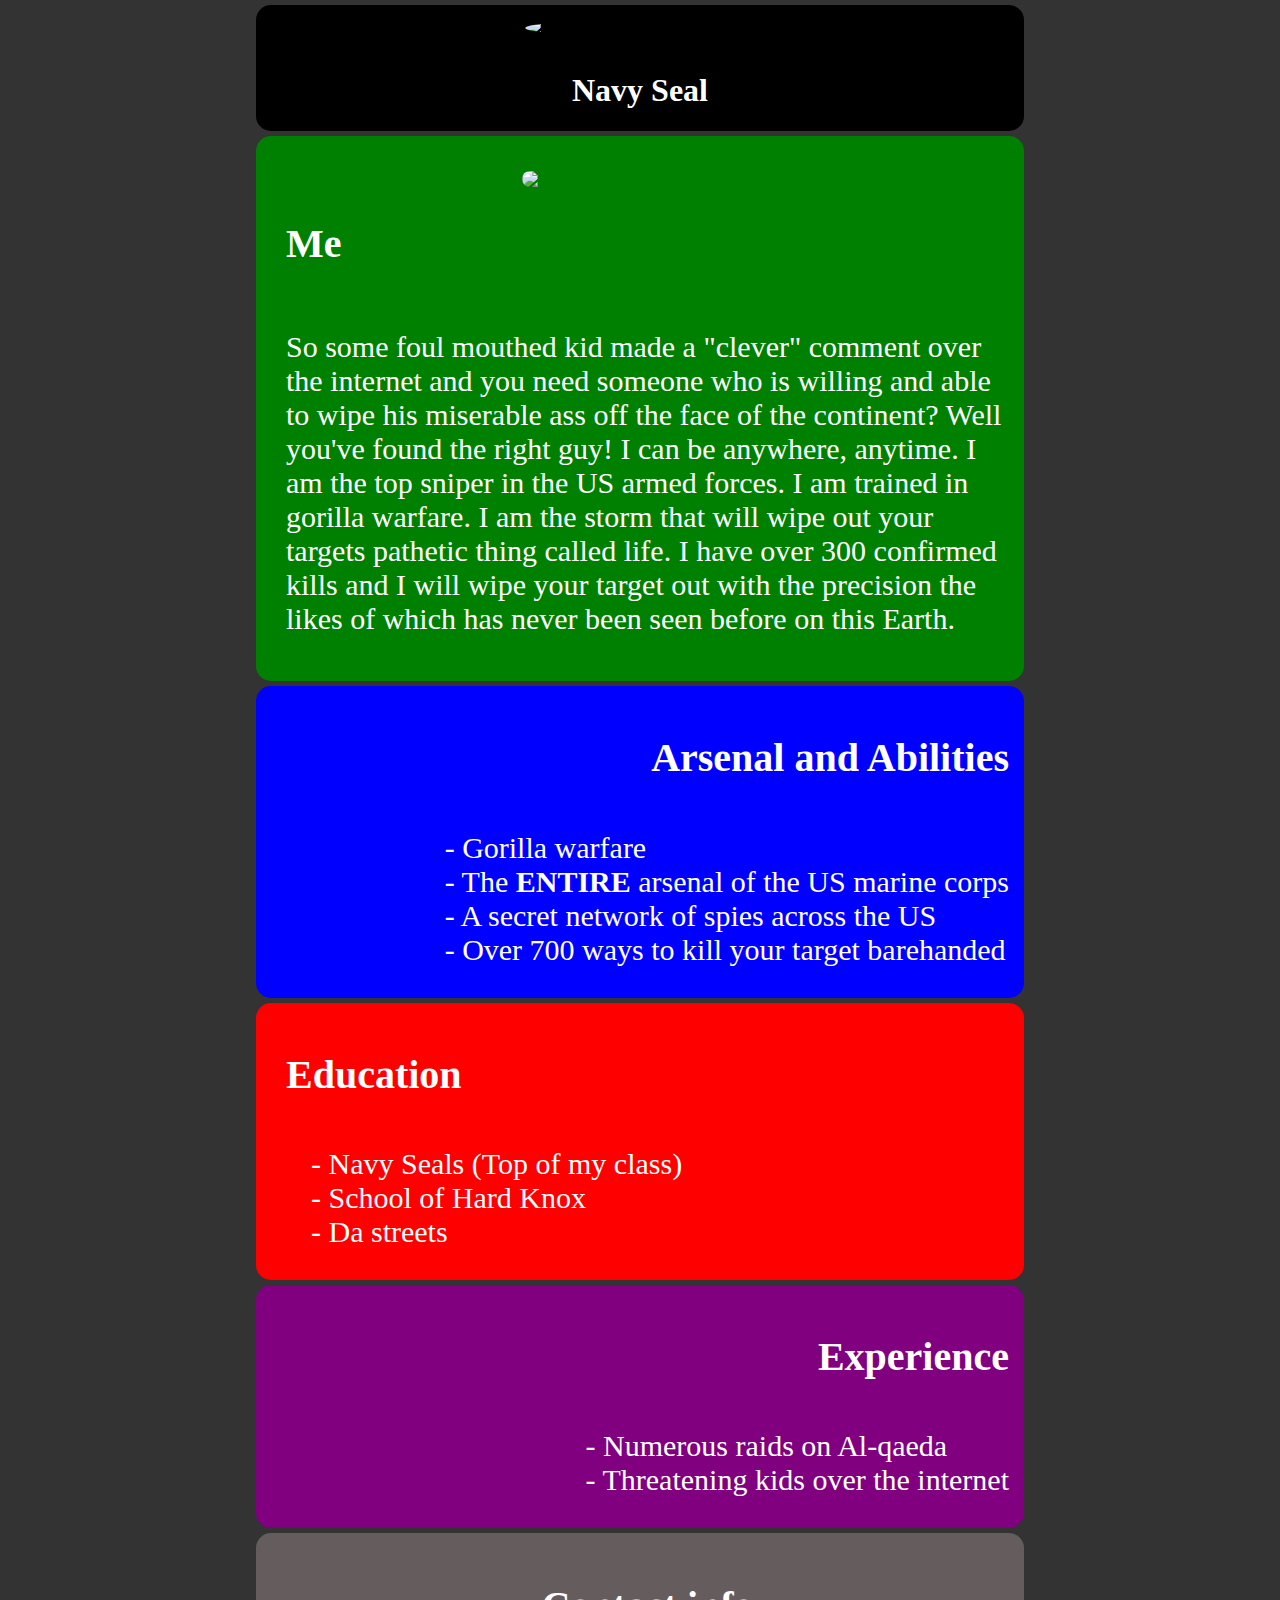
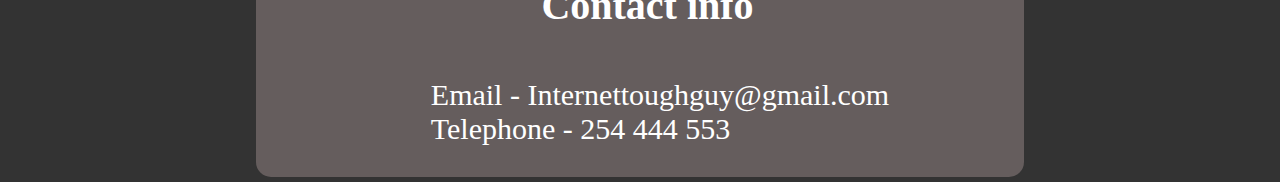
==== index.html @ 78854e8f "Create index.html" ====
<!DOCTYPE html>

<html lang="en" xmlns="http://www.w3.org/1999/xhtml">
<head>
    <meta charset="utf-8" />
    <meta name="description" content="Hitler's top guy, call me">
    <title>Navy Seal</title>
    <link rel="stylesheet" href="StyleSheet1.css">
</head>
<body>
    <div id="container">
        
        <header>
            <img class="headerimg" src="images/Gorilla.jpg" />  <h1>Navy Seal</h1>
        </header>
        <main>
            <img class="mainimg" src="images/gunpointed.jpg" />
            <h2> Me</h2>
            
            <p>
                So some foul mouthed kid made a "clever" comment over the internet and you need someone who is willing and able to wipe his miserable ass off the face of the continent? Well you've found the right guy! I can be anywhere, anytime. I am the top sniper in the US armed forces. I am trained in gorilla warfare. I am the storm that will wipe out your targets pathetic thing called life. I have over 300 confirmed kills and I will wipe your target out with the precision the likes of which has never been seen before on this Earth.
            </p>



        </main>
        <aside>
            <h2>Arsenal and Abilities</h2>
            <ul>
                <li>- Gorilla warfare</li>
                <li>- The <b>ENTIRE</b> arsenal of the US marine corps</li>
                <li>- A secret network of spies across the US</li>
                <li>- Over 700 ways to kill your target barehanded</li>
            </ul>
        </aside>
        <aside2>
            <h2>Education</h2>

            <ul>
                <li>- Navy Seals (Top of my class)</li>
                <li>- School of Hard Knox</li>
                <li>- Da streets</li>
            </ul>
        </aside2>
        <aside3>
            <h2>Experience</h2>

            <ul>
                <li>- Numerous raids on Al-qaeda</li>
                <li>- Threatening kids over the internet</li>
            </ul>
        </aside3>
        <footer>
            <h2>Contact info</h2>
            <ul>
                <li>Email - Internettoughguy@gmail.com</li>
                <li>Telephone - 254 444 553</li>
            </ul>
        </footer>
    </div>
    

</body>
</html>
---- StyleSheet1.css ----
body {
    background-color: hsl(0, 0%, 20%);
    color: white;
    margin: 5px 20%;
}


h1 {
    
}

h2 {
    margin-left: 15px;
    font-size: 40px;
    font-family: seriff;
}


p{
    margin-left: 15px;
    font-size: 30px;
}
li{
    font-size: 30px;
    list-style: none;
}

@media (max-width: 1768px) and (min-width: 400px){
    #container{
        display: flex;
        flex-direction: column;
        justify-content: center;
        gap: 5px;
    }
    
    header{
        display: flex;
        flex-direction: column;
        align-items: center;
        background-color: black;
        border-radius: 15px;
        
    }
    .headerimg {
        float: right;
        width: 30%;
        flex: none;
        margin: 15px;
        border-radius: 50%;
    }
    main {
        display: flex;
        flex-direction: column;
        align-items: flex-start;
        float: right;
        background-color: green;
        padding: 15px;
        border-radius: 15px;
    }
    .mainimg {
        float: right;
        width: 30%;
        margin-top: 20px;
        margin-right: 15px;
        border-radius: 50px;
        flex: none;
        align-self: center;
    }
    aside {
        display: flex;
        flex-direction: column;
        align-items: flex-end;
        background-color: blue;
        padding: 15px;
        border-radius: 15px;
    }
    aside2 {
        display: flex;
        flex-direction: column;
        align-items: flex-start;
        background-color: red;
        border-radius: 15px;
        padding: 15px;
    }
    aside3 {
        display: flex;
        flex-direction: column;
        align-items: flex-end;
        background-color: purple;
        border-radius: 15px;
        padding: 15px;
    }
    footer {
        display: flex;
        flex-direction: column;
        align-items: center;
        background-color: hsl(1, 4%, 38%);
        border-radius: 15px;
        padding: 15px;
    }
}
@media (min-width: 1769px){
    #container {
        display: grid;
        grid-template-rows: 15em 19em 19em 19em;
        grid-template-columns: 70em 40em;
        grid-template-areas: "a a"
            "b c"
            "b d"
            "f e";
        justify-content: center;
        margin: 0 30%;
        margin-left: 50%;
        margin-right: 50%;
        gap: 5px;
        color: white;
    }
    header {
        font-size: 2em;
        grid-area: a;
        background-color: black;
        border-radius: 5px;
        
    }
    h1{
        margin-left: 20px;
    }
    .headerimg {
        margin: 15px;
        margin-left: auto;
        margin-right: 20%;
        border-radius: 50%;
        width: 20%;
        float: right;
        flex: none;
        grid-area: a;
    }
    main {
        grid-area: b;
        background-color: green;
        border-radius: 5px;
        border-color: white;
        
    }
    .mainimg {
        float: right;
        width: 30%;
        margin-top: 120px;
        margin-right: 15px;
        border-radius: 50px;
        flex: none;
    }
    aside {
        grid-area: c;
        background-color: blue;
        border-radius: 5px;
    }
    aside2 {
        grid-area: d;
        background-color: red;
        border-radius: 5px;
    }
    aside3 {
        grid-area: e;
        background-color: purple;
        border-radius: 5px;
    }
    footer {
        grid-area: f;
        background-color: hsl(1, 4%, 38%);
        border-radius: 5px;
    }
}
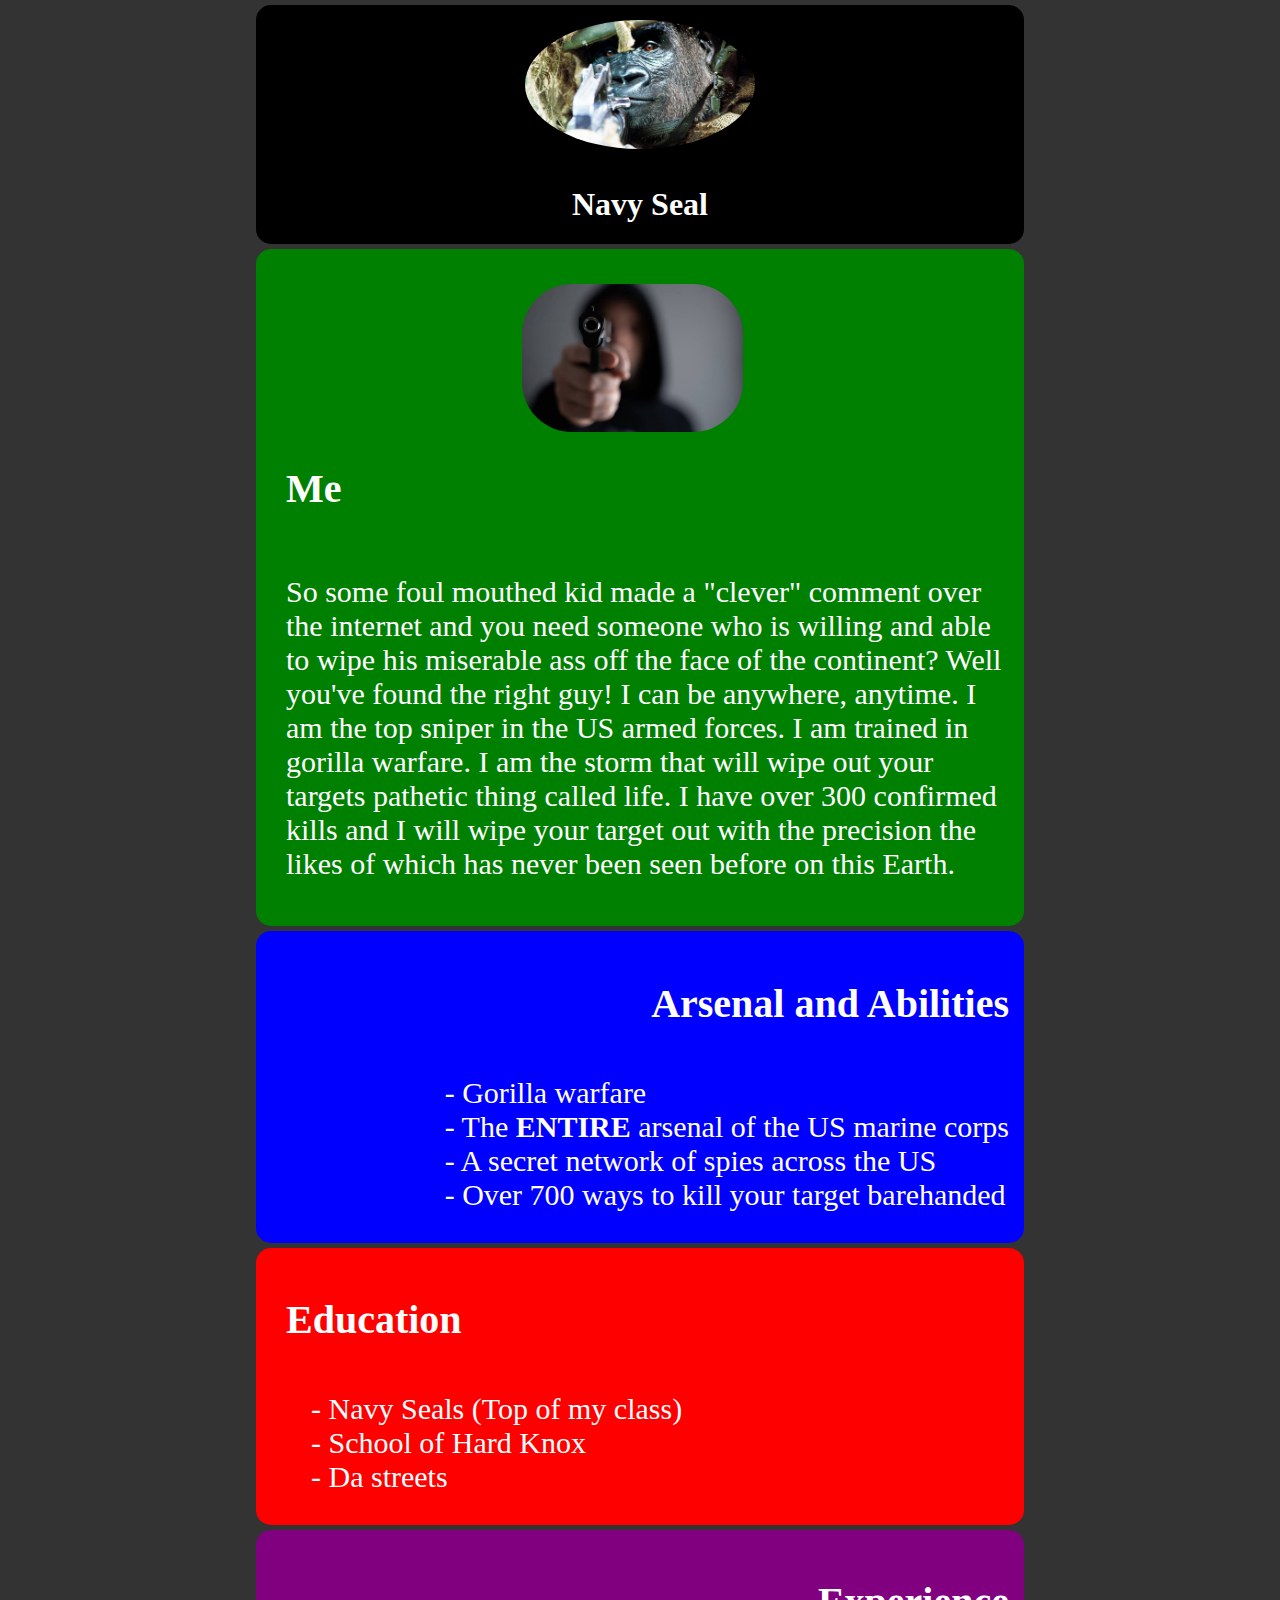
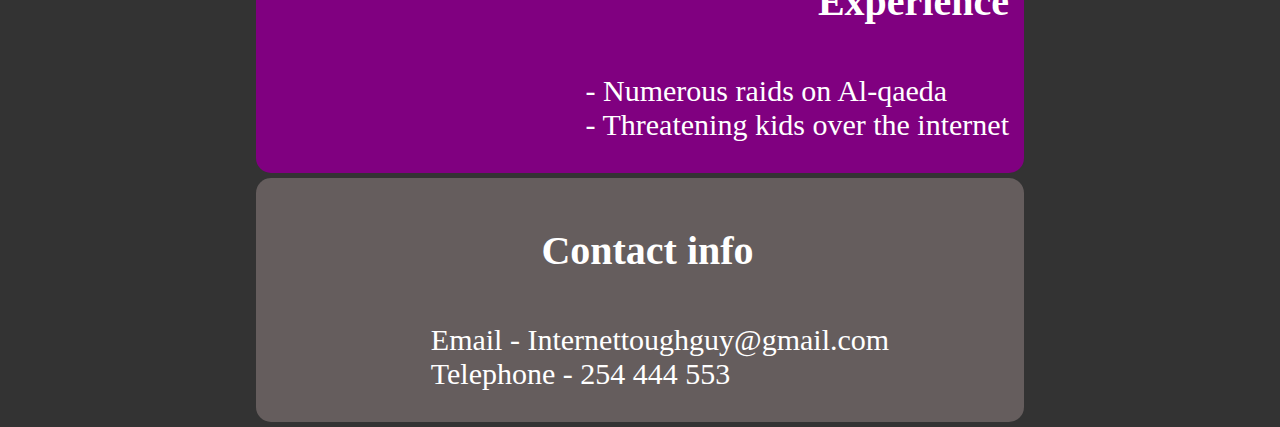
==== commit f7c694c0: "Update index.html" ====
--- a/index.html
+++ b/index.html
@@ -1,64 +1,64 @@
-<!DOCTYPE html>
-
-<html lang="en" xmlns="http://www.w3.org/1999/xhtml">
-<head>
-    <meta charset="utf-8" />
-    <meta name="description" content="Hitler's top guy, call me">
-    <title>Navy Seal</title>
-    <link rel="stylesheet" href="StyleSheet1.css">
-</head>
-<body>
-    <div id="container">
-        
-        <header>
-            <img class="headerimg" src="images/Gorilla.jpg" />  <h1>Navy Seal</h1>
-        </header>
-        <main>
-            <img class="mainimg" src="images/gunpointed.jpg" />
-            <h2> Me</h2>
-            
-            <p>
-                So some foul mouthed kid made a "clever" comment over the internet and you need someone who is willing and able to wipe his miserable ass off the face of the continent? Well you've found the right guy! I can be anywhere, anytime. I am the top sniper in the US armed forces. I am trained in gorilla warfare. I am the storm that will wipe out your targets pathetic thing called life. I have over 300 confirmed kills and I will wipe your target out with the precision the likes of which has never been seen before on this Earth.
-            </p>
-
-
-
-        </main>
-        <aside>
-            <h2>Arsenal and Abilities</h2>
-            <ul>
-                <li>- Gorilla warfare</li>
-                <li>- The <b>ENTIRE</b> arsenal of the US marine corps</li>
-                <li>- A secret network of spies across the US</li>
-                <li>- Over 700 ways to kill your target barehanded</li>
-            </ul>
-        </aside>
-        <aside2>
-            <h2>Education</h2>
-
-            <ul>
-                <li>- Navy Seals (Top of my class)</li>
-                <li>- School of Hard Knox</li>
-                <li>- Da streets</li>
-            </ul>
-        </aside2>
-        <aside3>
-            <h2>Experience</h2>
-
-            <ul>
-                <li>- Numerous raids on Al-qaeda</li>
-                <li>- Threatening kids over the internet</li>
-            </ul>
-        </aside3>
-        <footer>
-            <h2>Contact info</h2>
-            <ul>
-                <li>Email - Internettoughguy@gmail.com</li>
-                <li>Telephone - 254 444 553</li>
-            </ul>
-        </footer>
-    </div>
-    
-
-</body>
-</html>
+﻿<!DOCTYPE html>
+
+<html lang="en" xmlns="http://www.w3.org/1999/xhtml">
+<head>
+    <meta charset="utf-8" />
+    <meta name="description" content="Hitler's top guy, call me">
+    <title>Navy Seal</title>
+    <link rel="stylesheet" href="StyleSheet1.css">
+</head>
+<body>
+    <div id="container">
+        
+        <header>
+            <img class="headerimg" src="Gorilla.jpg" />  <h1>Navy Seal</h1>
+        </header>
+        <main>
+            <img class="mainimg" src="gunpointed.jpg" />
+            <h2> Me</h2>
+            
+            <p>
+                So some foul mouthed kid made a "clever" comment over the internet and you need someone who is willing and able to wipe his miserable ass off the face of the continent? Well you've found the right guy! I can be anywhere, anytime. I am the top sniper in the US armed forces. I am trained in gorilla warfare. I am the storm that will wipe out your targets pathetic thing called life. I have over 300 confirmed kills and I will wipe your target out with the precision the likes of which has never been seen before on this Earth.
+            </p>
+
+
+
+        </main>
+        <aside>
+            <h2>Arsenal and Abilities</h2>
+            <ul>
+                <li>- Gorilla warfare</li>
+                <li>- The <b>ENTIRE</b> arsenal of the US marine corps</li>
+                <li>- A secret network of spies across the US</li>
+                <li>- Over 700 ways to kill your target barehanded</li>
+            </ul>
+        </aside>
+        <aside2>
+            <h2>Education</h2>
+
+            <ul>
+                <li>- Navy Seals (Top of my class)</li>
+                <li>- School of Hard Knox</li>
+                <li>- Da streets</li>
+            </ul>
+        </aside2>
+        <aside3>
+            <h2>Experience</h2>
+
+            <ul>
+                <li>- Numerous raids on Al-qaeda</li>
+                <li>- Threatening kids over the internet</li>
+            </ul>
+        </aside3>
+        <footer>
+            <h2>Contact info</h2>
+            <ul>
+                <li>Email - Internettoughguy@gmail.com</li>
+                <li>Telephone - 254 444 553</li>
+            </ul>
+        </footer>
+    </div>
+    
+
+</body>
+</html>
--- a/StyleSheet1.css
+++ b/StyleSheet1.css
@@ -1,175 +1,175 @@
-body {
-    background-color: hsl(0, 0%, 20%);
-    color: white;
-    margin: 5px 20%;
-}
-
-
-h1 {
-    
-}
-
-h2 {
-    margin-left: 15px;
-    font-size: 40px;
-    font-family: seriff;
-}
-
-
-p{
-    margin-left: 15px;
-    font-size: 30px;
-}
-li{
-    font-size: 30px;
-    list-style: none;
-}
-
-@media (max-width: 1768px) and (min-width: 400px){
-    #container{
-        display: flex;
-        flex-direction: column;
-        justify-content: center;
-        gap: 5px;
-    }
-    
-    header{
-        display: flex;
-        flex-direction: column;
-        align-items: center;
-        background-color: black;
-        border-radius: 15px;
-        
-    }
-    .headerimg {
-        float: right;
-        width: 30%;
-        flex: none;
-        margin: 15px;
-        border-radius: 50%;
-    }
-    main {
-        display: flex;
-        flex-direction: column;
-        align-items: flex-start;
-        float: right;
-        background-color: green;
-        padding: 15px;
-        border-radius: 15px;
-    }
-    .mainimg {
-        float: right;
-        width: 30%;
-        margin-top: 20px;
-        margin-right: 15px;
-        border-radius: 50px;
-        flex: none;
-        align-self: center;
-    }
-    aside {
-        display: flex;
-        flex-direction: column;
-        align-items: flex-end;
-        background-color: blue;
-        padding: 15px;
-        border-radius: 15px;
-    }
-    aside2 {
-        display: flex;
-        flex-direction: column;
-        align-items: flex-start;
-        background-color: red;
-        border-radius: 15px;
-        padding: 15px;
-    }
-    aside3 {
-        display: flex;
-        flex-direction: column;
-        align-items: flex-end;
-        background-color: purple;
-        border-radius: 15px;
-        padding: 15px;
-    }
-    footer {
-        display: flex;
-        flex-direction: column;
-        align-items: center;
-        background-color: hsl(1, 4%, 38%);
-        border-radius: 15px;
-        padding: 15px;
-    }
-}
-@media (min-width: 1769px){
-    #container {
-        display: grid;
-        grid-template-rows: 15em 19em 19em 19em;
-        grid-template-columns: 70em 40em;
-        grid-template-areas: "a a"
-            "b c"
-            "b d"
-            "f e";
-        justify-content: center;
-        margin: 0 30%;
-        margin-left: 50%;
-        margin-right: 50%;
-        gap: 5px;
-        color: white;
-    }
-    header {
-        font-size: 2em;
-        grid-area: a;
-        background-color: black;
-        border-radius: 5px;
-        
-    }
-    h1{
-        margin-left: 20px;
-    }
-    .headerimg {
-        margin: 15px;
-        margin-left: auto;
-        margin-right: 20%;
-        border-radius: 50%;
-        width: 20%;
-        float: right;
-        flex: none;
-        grid-area: a;
-    }
-    main {
-        grid-area: b;
-        background-color: green;
-        border-radius: 5px;
-        border-color: white;
-        
-    }
-    .mainimg {
-        float: right;
-        width: 30%;
-        margin-top: 120px;
-        margin-right: 15px;
-        border-radius: 50px;
-        flex: none;
-    }
-    aside {
-        grid-area: c;
-        background-color: blue;
-        border-radius: 5px;
-    }
-    aside2 {
-        grid-area: d;
-        background-color: red;
-        border-radius: 5px;
-    }
-    aside3 {
-        grid-area: e;
-        background-color: purple;
-        border-radius: 5px;
-    }
-    footer {
-        grid-area: f;
-        background-color: hsl(1, 4%, 38%);
-        border-radius: 5px;
-    }
-}
-
-
+﻿body {
+    background-color: hsl(0, 0%, 20%);
+    color: white;
+    margin: 5px 20%;
+}
+
+
+h1 {
+    
+}
+
+h2 {
+    margin-left: 15px;
+    font-size: 40px;
+    font-family: seriff;
+}
+
+
+p{
+    margin-left: 15px;
+    font-size: 30px;
+}
+li{
+    font-size: 30px;
+    list-style: none;
+}
+
+@media (max-width: 1768px) and (min-width: 400px){
+    #container{
+        display: flex;
+        flex-direction: column;
+        justify-content: center;
+        gap: 5px;
+    }
+    
+    header{
+        display: flex;
+        flex-direction: column;
+        align-items: center;
+        background-color: black;
+        border-radius: 15px;
+        
+    }
+    .headerimg {
+        float: right;
+        width: 30%;
+        flex: none;
+        margin: 15px;
+        border-radius: 50%;
+    }
+    main {
+        display: flex;
+        flex-direction: column;
+        align-items: flex-start;
+        float: right;
+        background-color: green;
+        padding: 15px;
+        border-radius: 15px;
+    }
+    .mainimg {
+        float: right;
+        width: 30%;
+        margin-top: 20px;
+        margin-right: 15px;
+        border-radius: 50px;
+        flex: none;
+        align-self: center;
+    }
+    aside {
+        display: flex;
+        flex-direction: column;
+        align-items: flex-end;
+        background-color: blue;
+        padding: 15px;
+        border-radius: 15px;
+    }
+    aside2 {
+        display: flex;
+        flex-direction: column;
+        align-items: flex-start;
+        background-color: red;
+        border-radius: 15px;
+        padding: 15px;
+    }
+    aside3 {
+        display: flex;
+        flex-direction: column;
+        align-items: flex-end;
+        background-color: purple;
+        border-radius: 15px;
+        padding: 15px;
+    }
+    footer {
+        display: flex;
+        flex-direction: column;
+        align-items: center;
+        background-color: hsl(1, 4%, 38%);
+        border-radius: 15px;
+        padding: 15px;
+    }
+}
+@media (min-width: 1769px){
+    #container {
+        display: grid;
+        grid-template-rows: 15em 19em 19em 19em;
+        grid-template-columns: 70em 40em;
+        grid-template-areas: "a a"
+            "b c"
+            "b d"
+            "f e";
+        justify-content: center;
+        margin: 0 30%;
+        margin-left: 50%;
+        margin-right: 50%;
+        gap: 5px;
+        color: white;
+    }
+    header {
+        font-size: 2em;
+        grid-area: a;
+        background-color: black;
+        border-radius: 5px;
+        /*background: url(images/croissants_banner.jpg) no-repeat center center;*/
+    }
+    h1{
+        margin-left: 20px;
+    }
+    .headerimg {
+        margin: 15px;
+        margin-left: auto;
+        margin-right: 20%;
+        border-radius: 50%;
+        width: 20%;
+        float: right;
+        flex: none;
+        grid-area: a;
+    }
+    main {
+        grid-area: b;
+        background-color: green;
+        border-radius: 5px;
+        border-color: white;
+        
+    }
+    .mainimg {
+        float: right;
+        width: 30%;
+        margin-top: 120px;
+        margin-right: 15px;
+        border-radius: 50px;
+        flex: none;
+    }
+    aside {
+        grid-area: c;
+        background-color: blue;
+        border-radius: 5px;
+    }
+    aside2 {
+        grid-area: d;
+        background-color: red;
+        border-radius: 5px;
+    }
+    aside3 {
+        grid-area: e;
+        background-color: purple;
+        border-radius: 5px;
+    }
+    footer {
+        grid-area: f;
+        background-color: hsl(1, 4%, 38%);
+        border-radius: 5px;
+    }
+}
+
+
